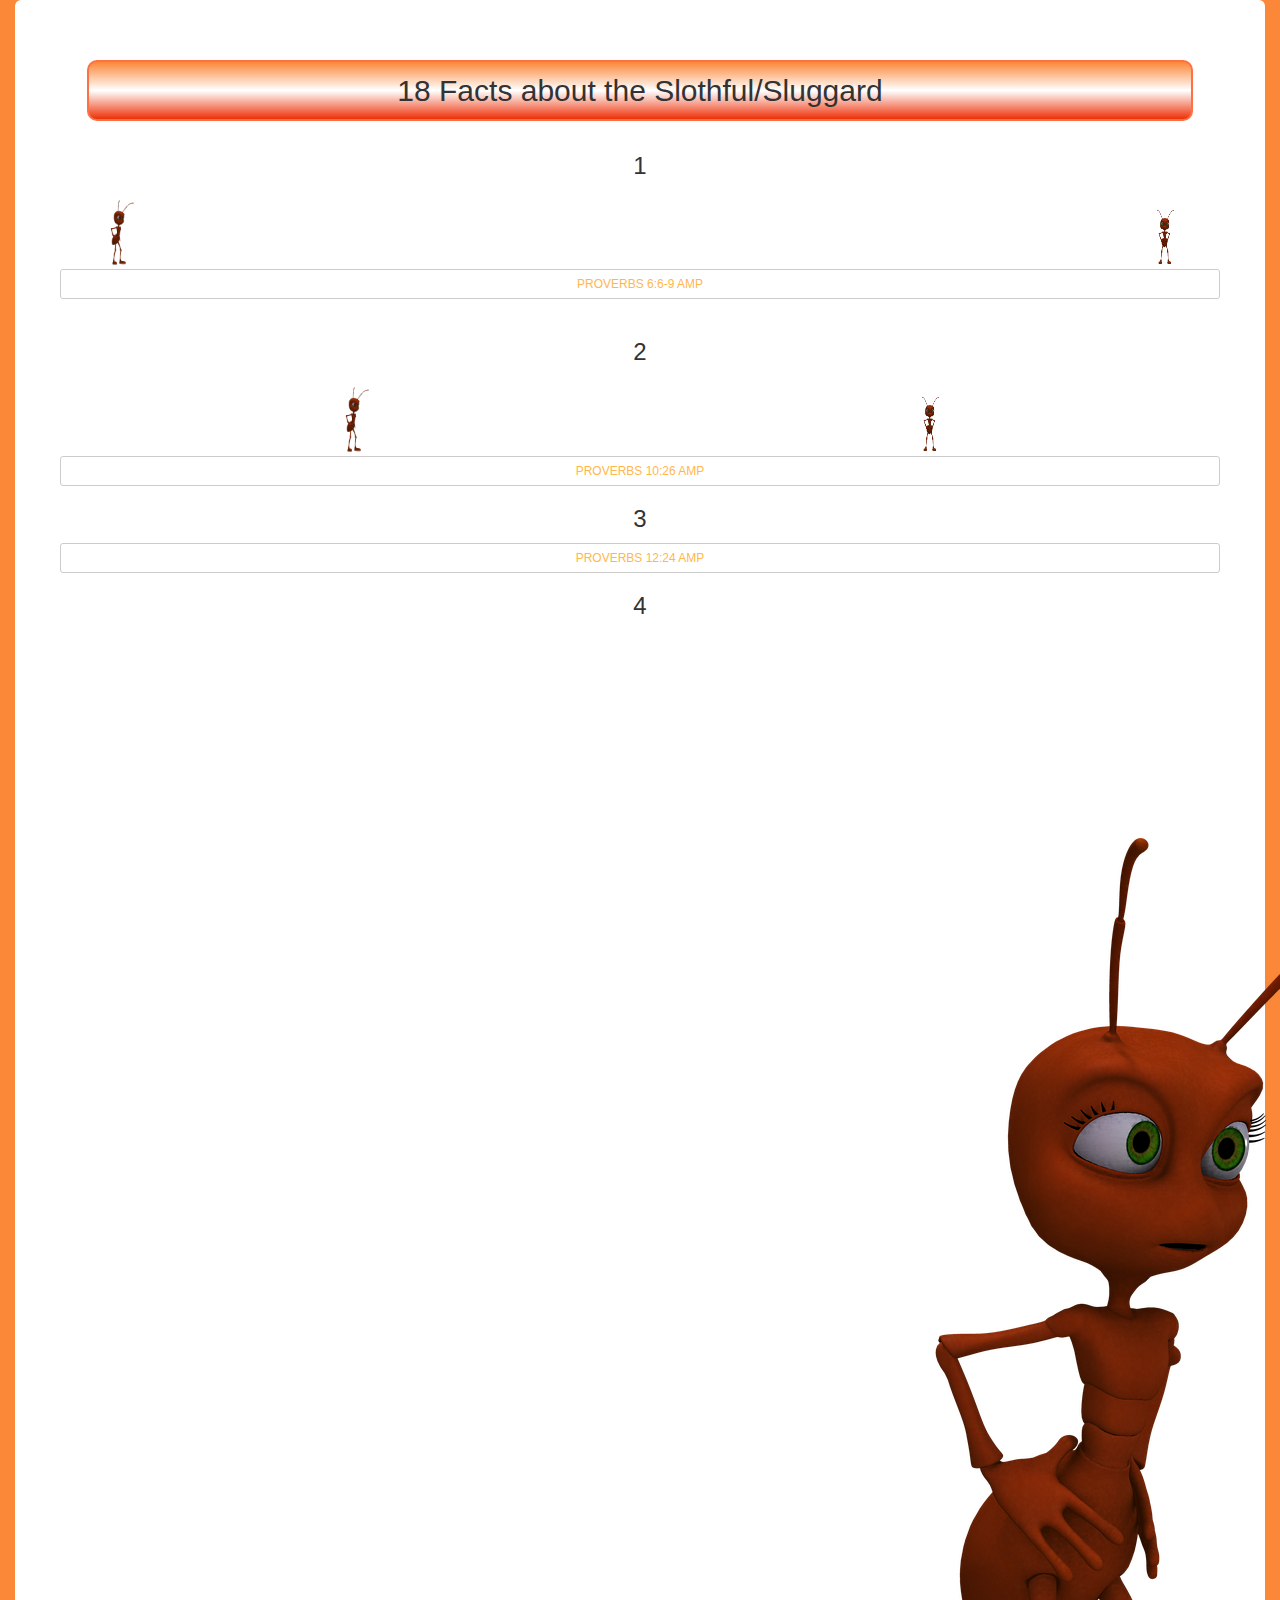
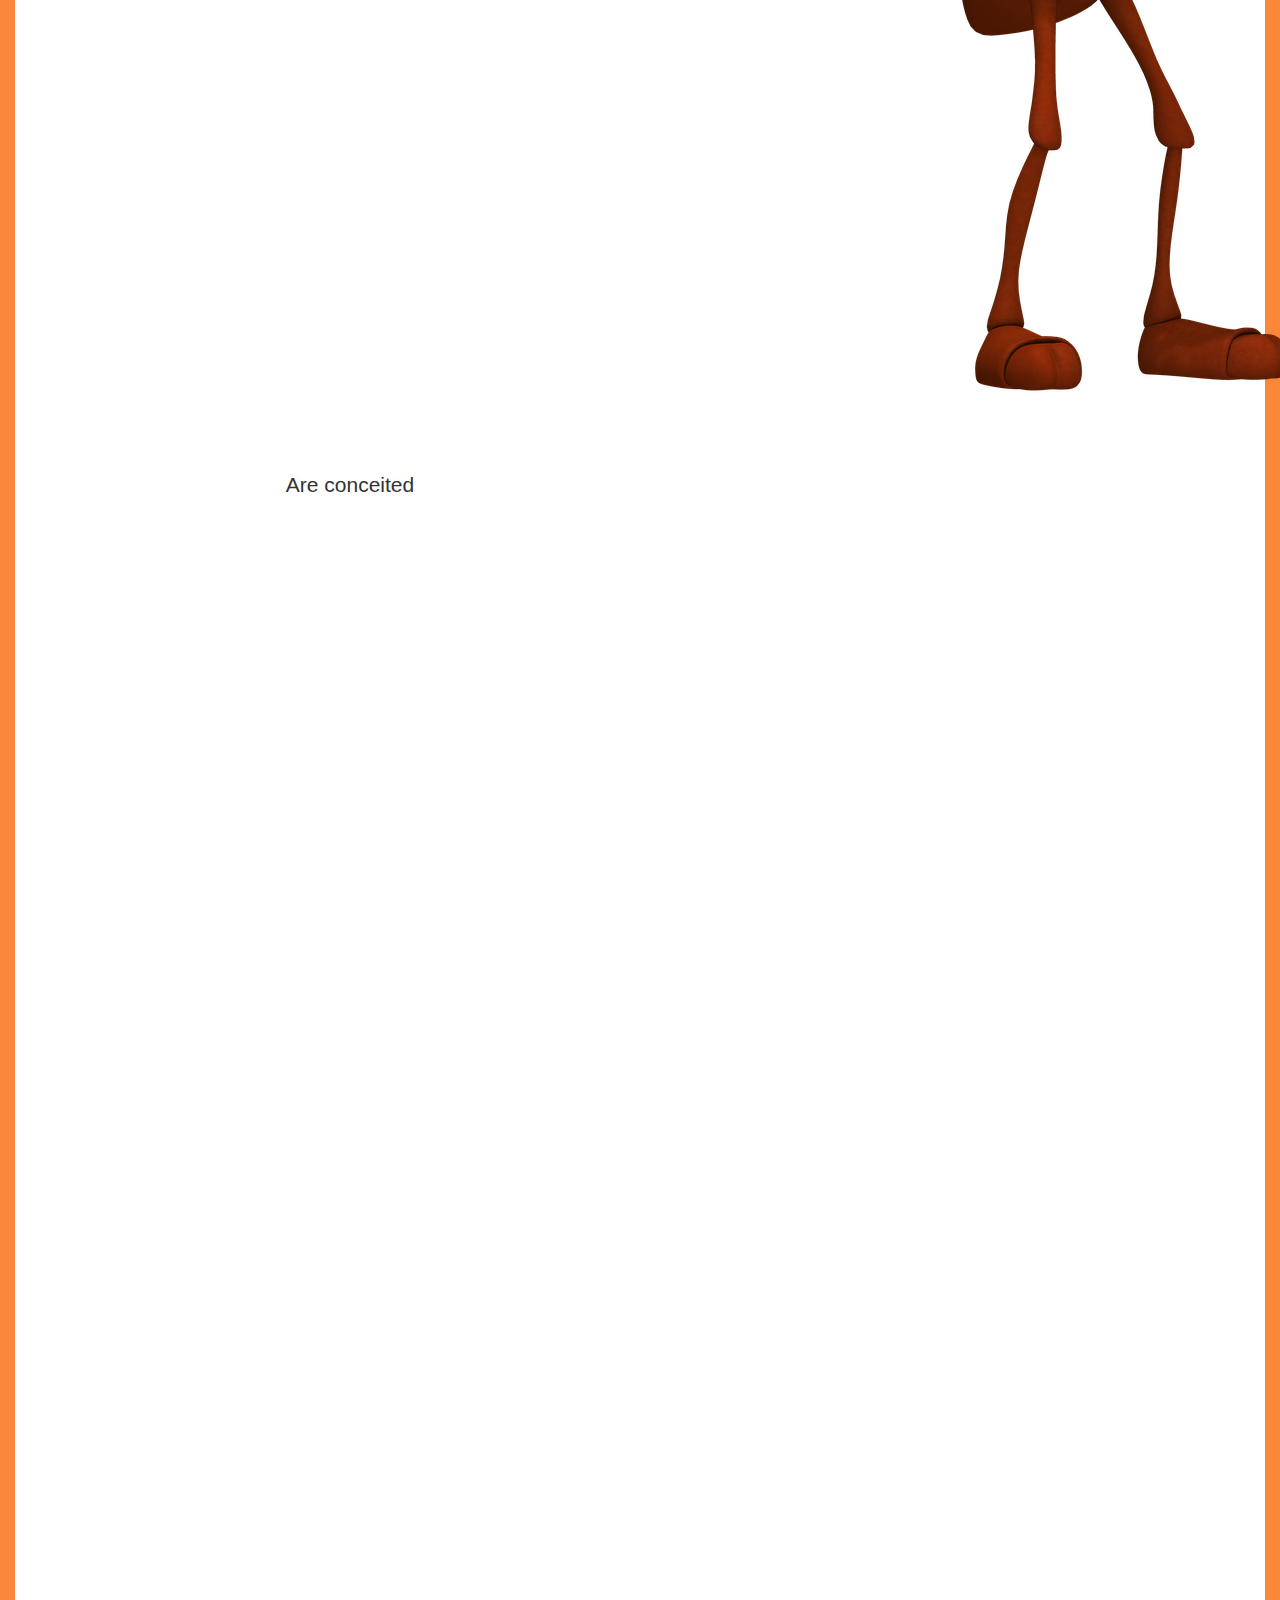
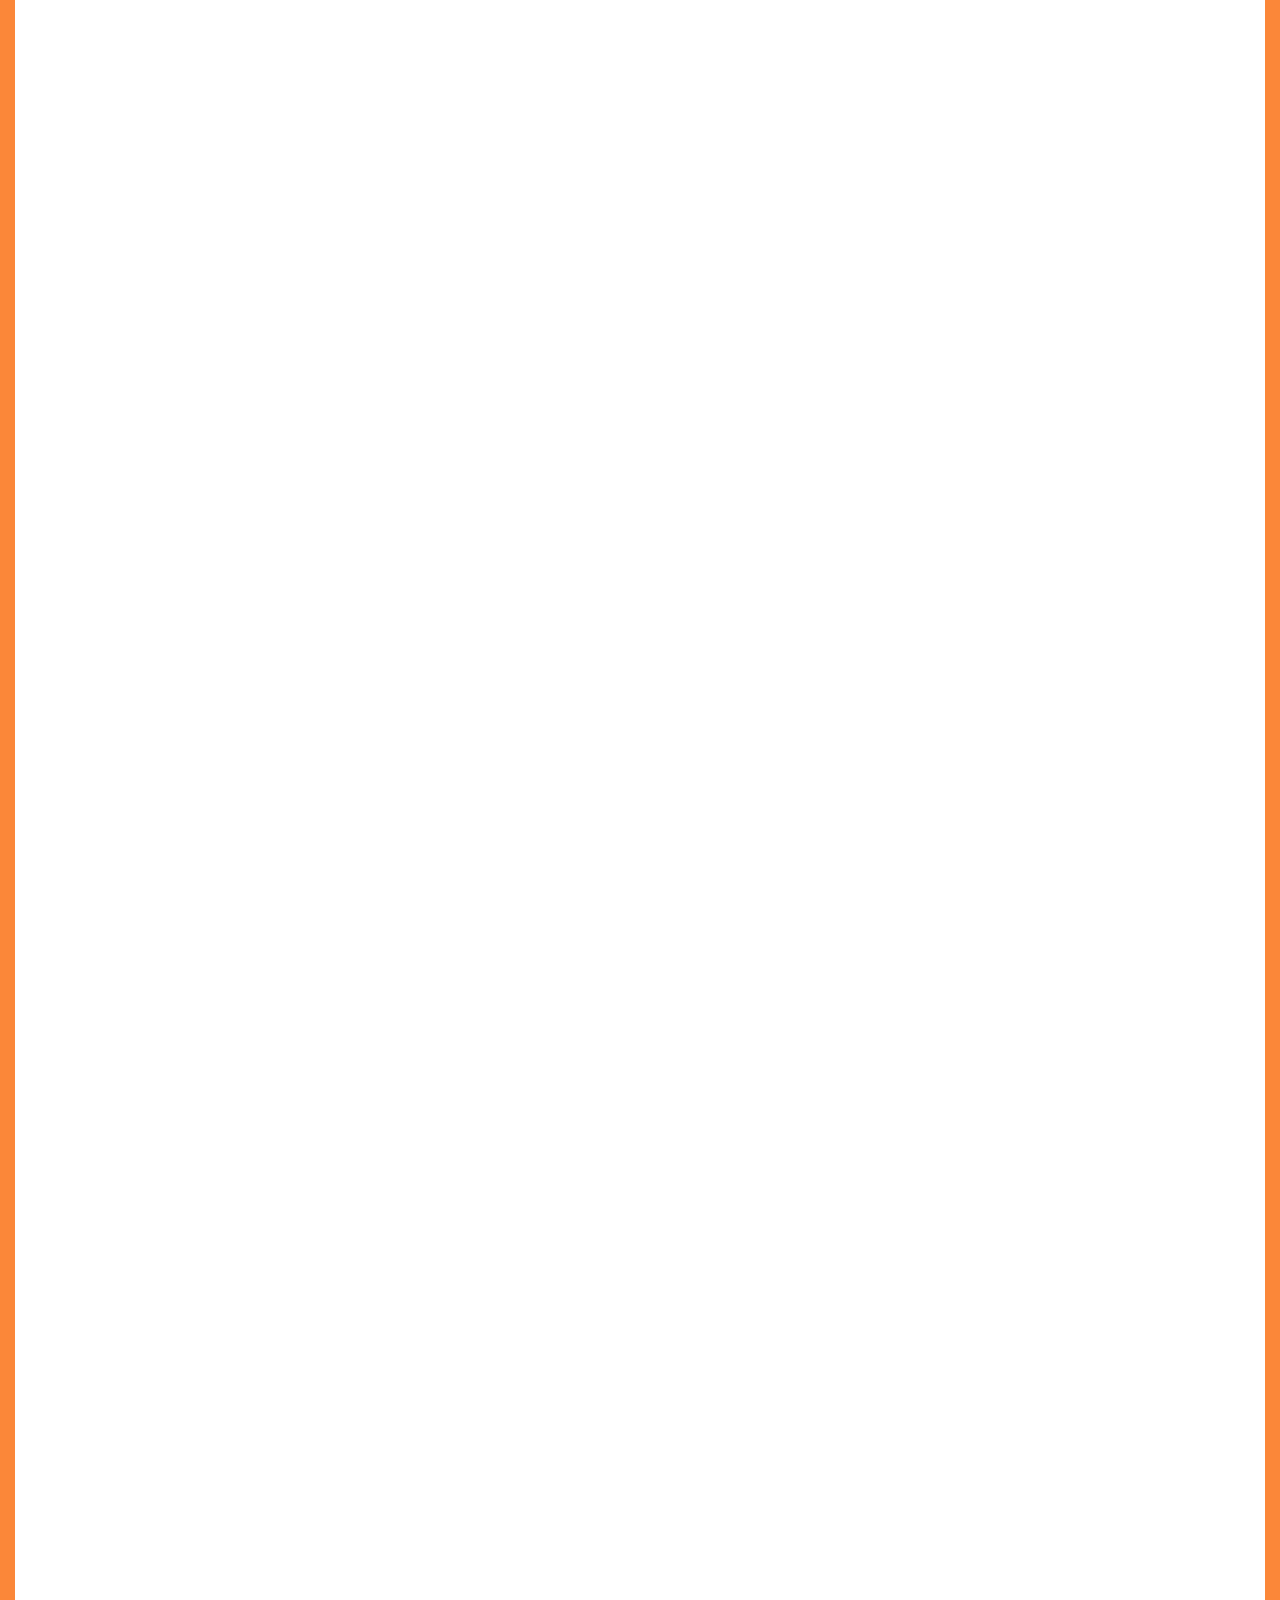
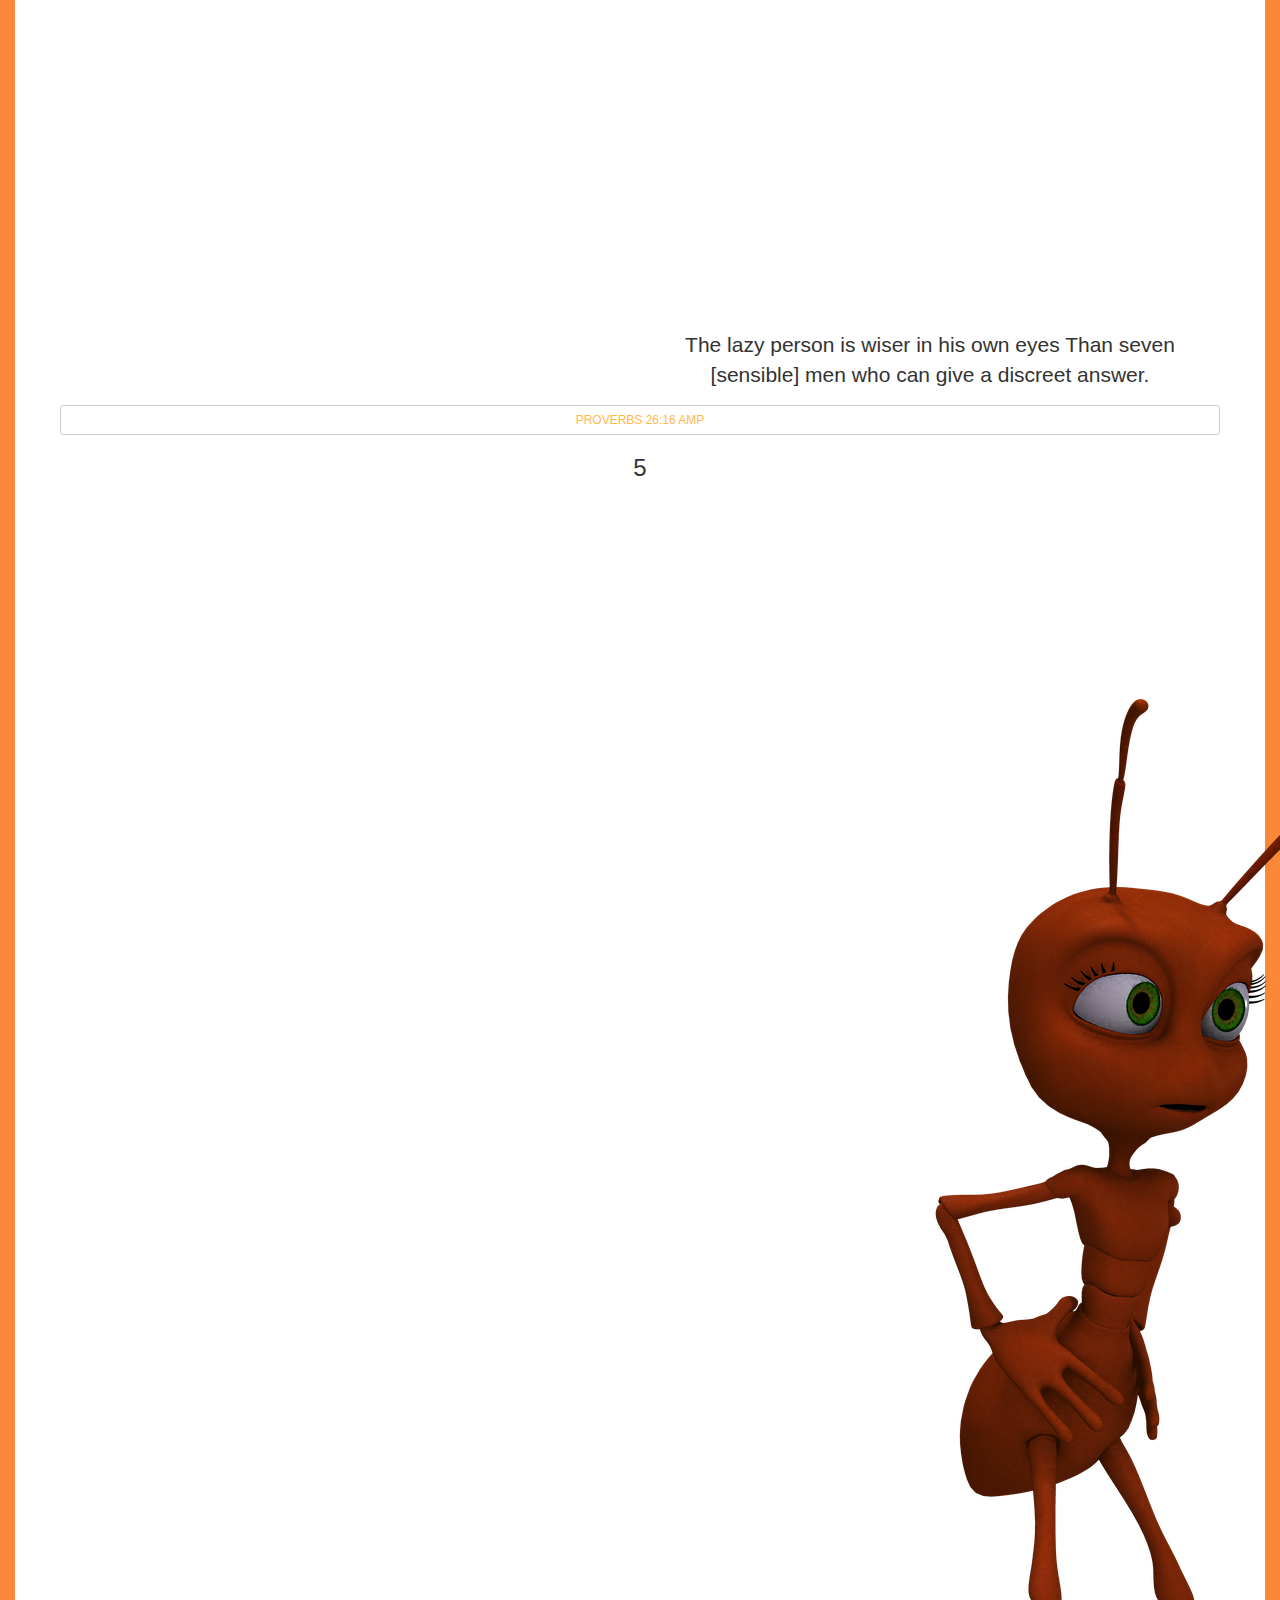
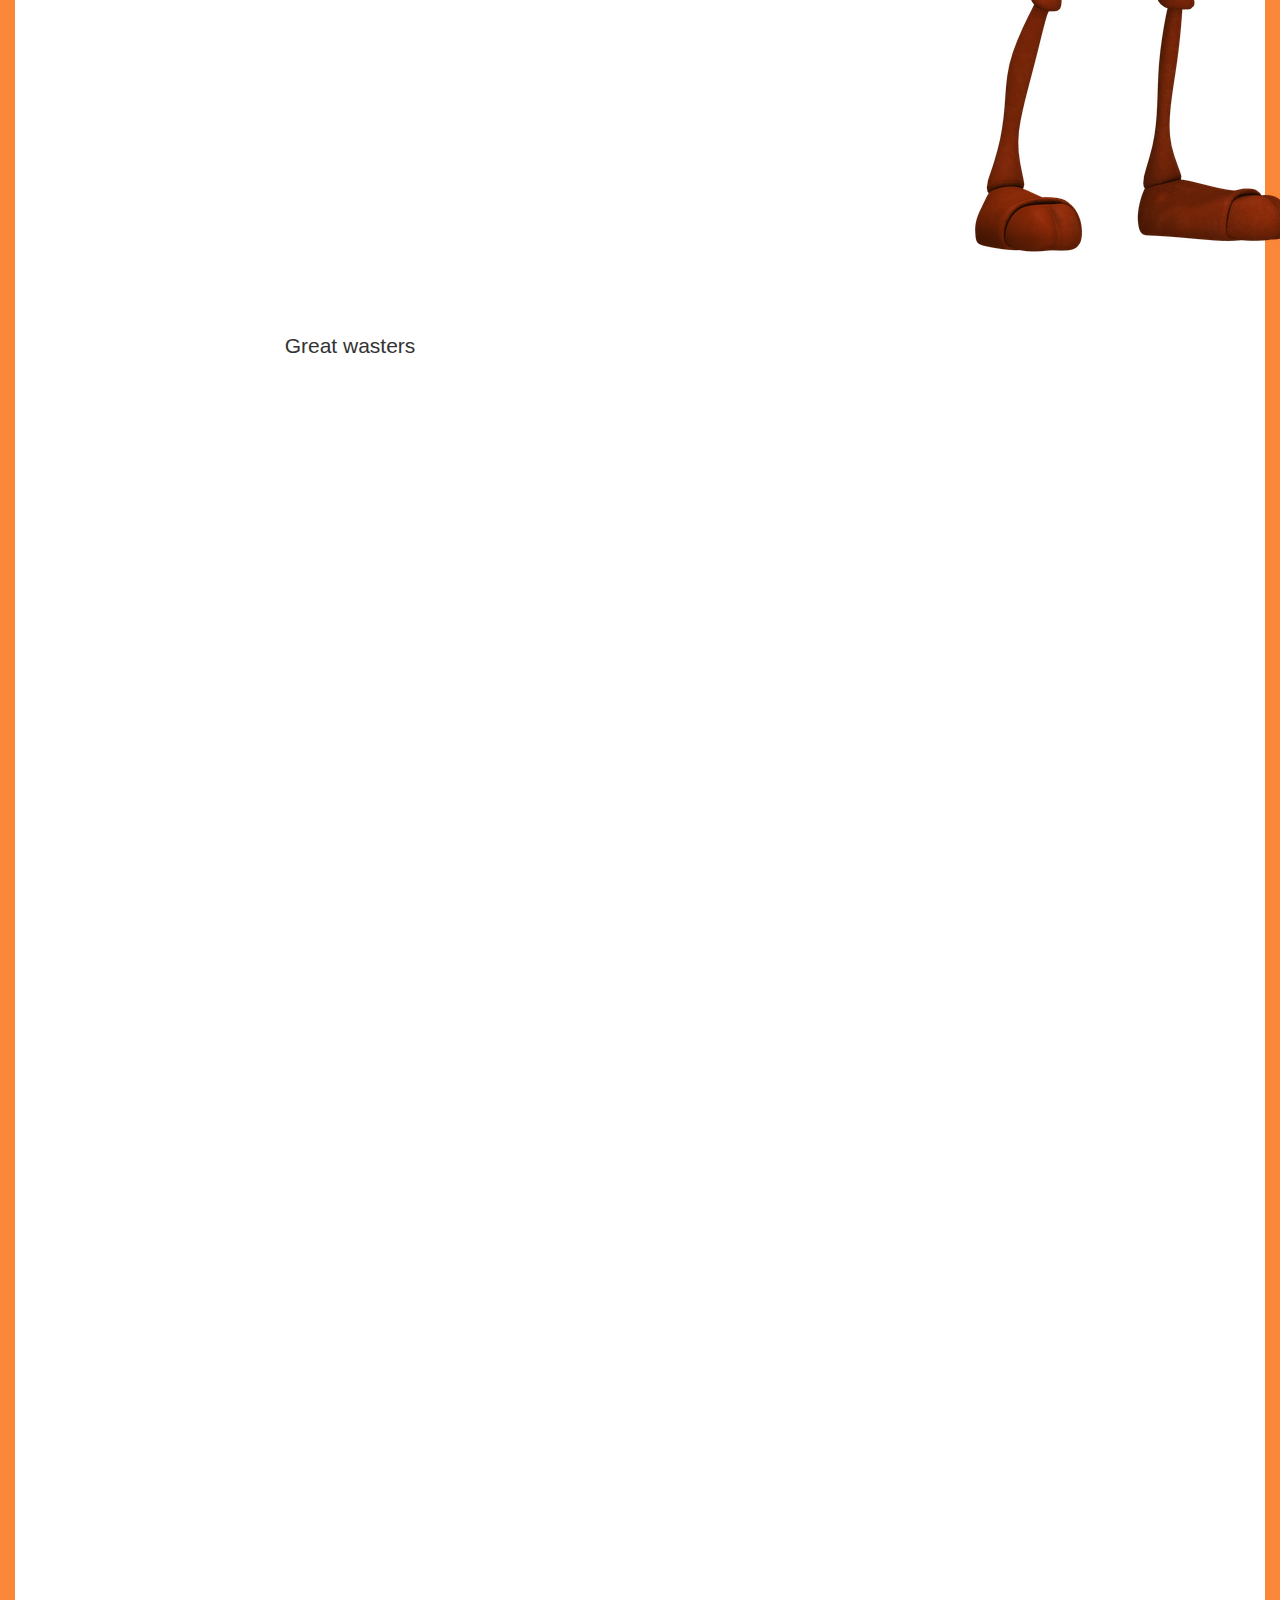
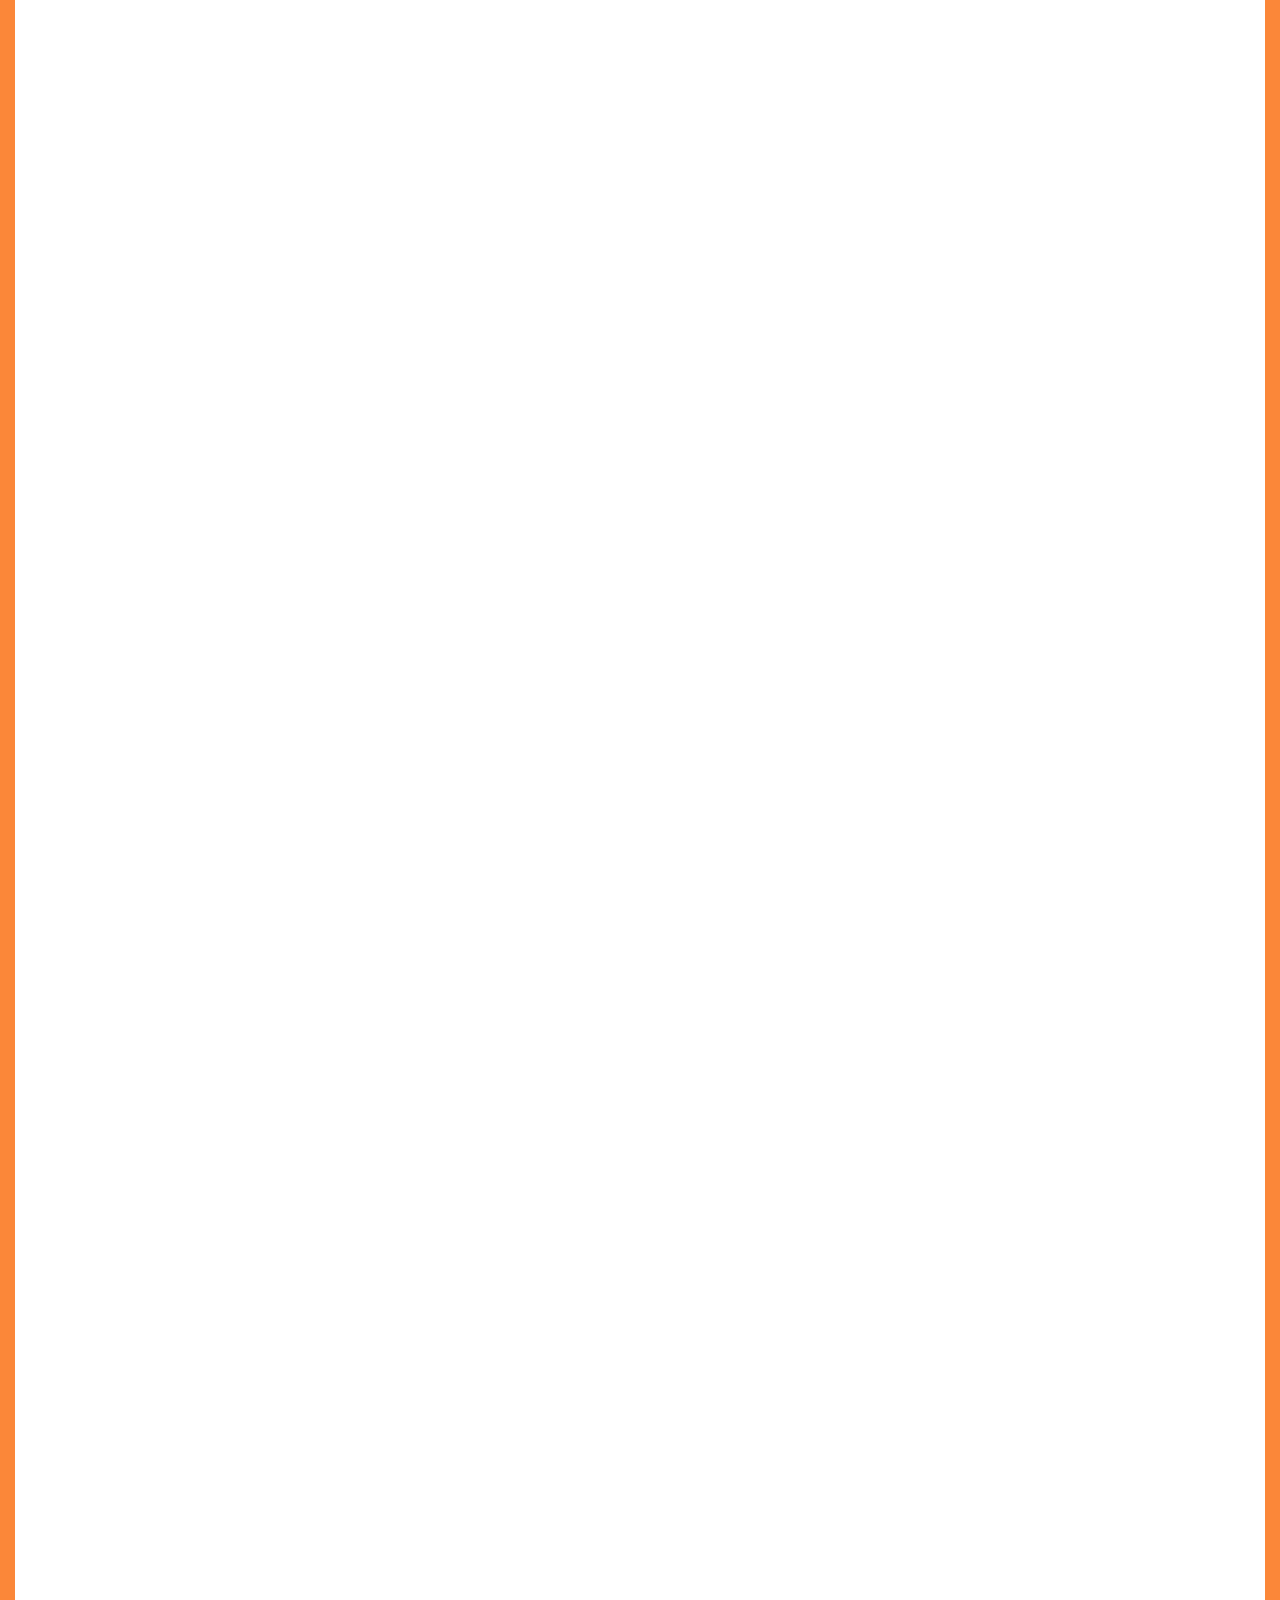
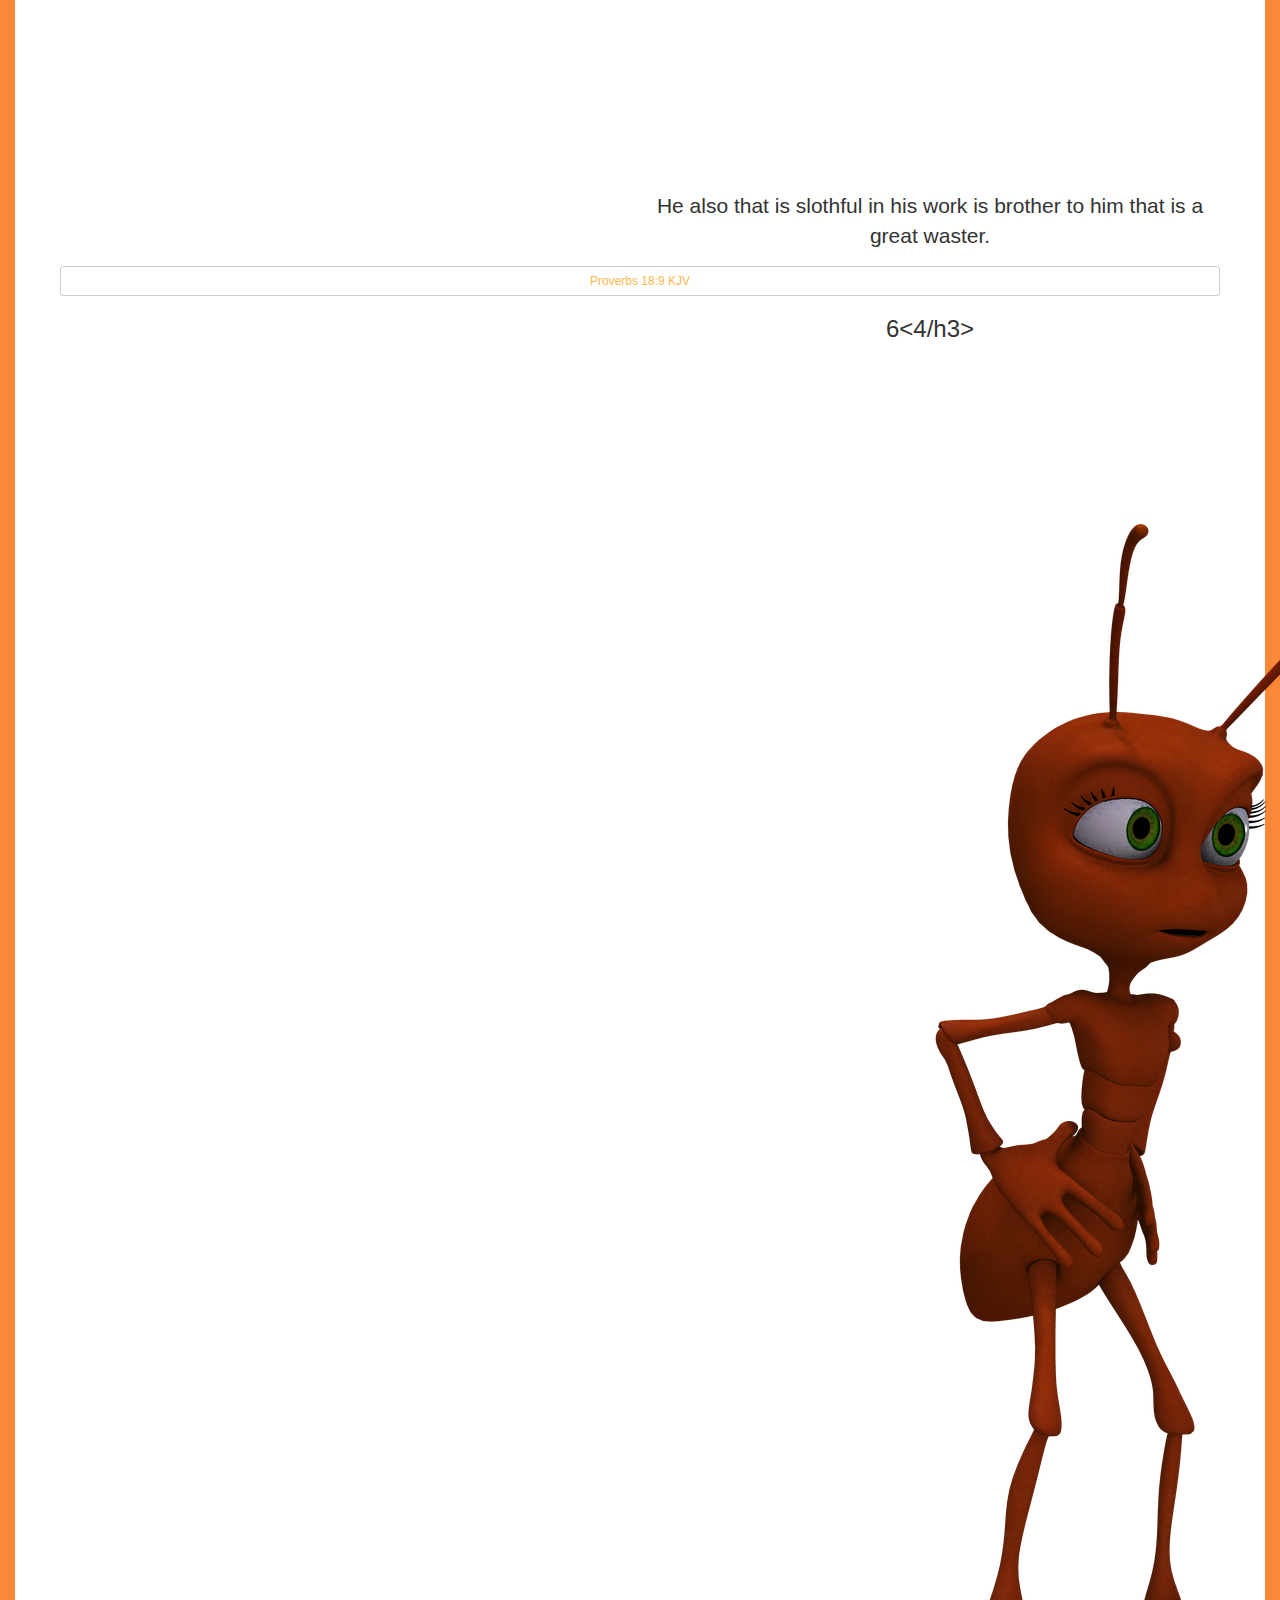
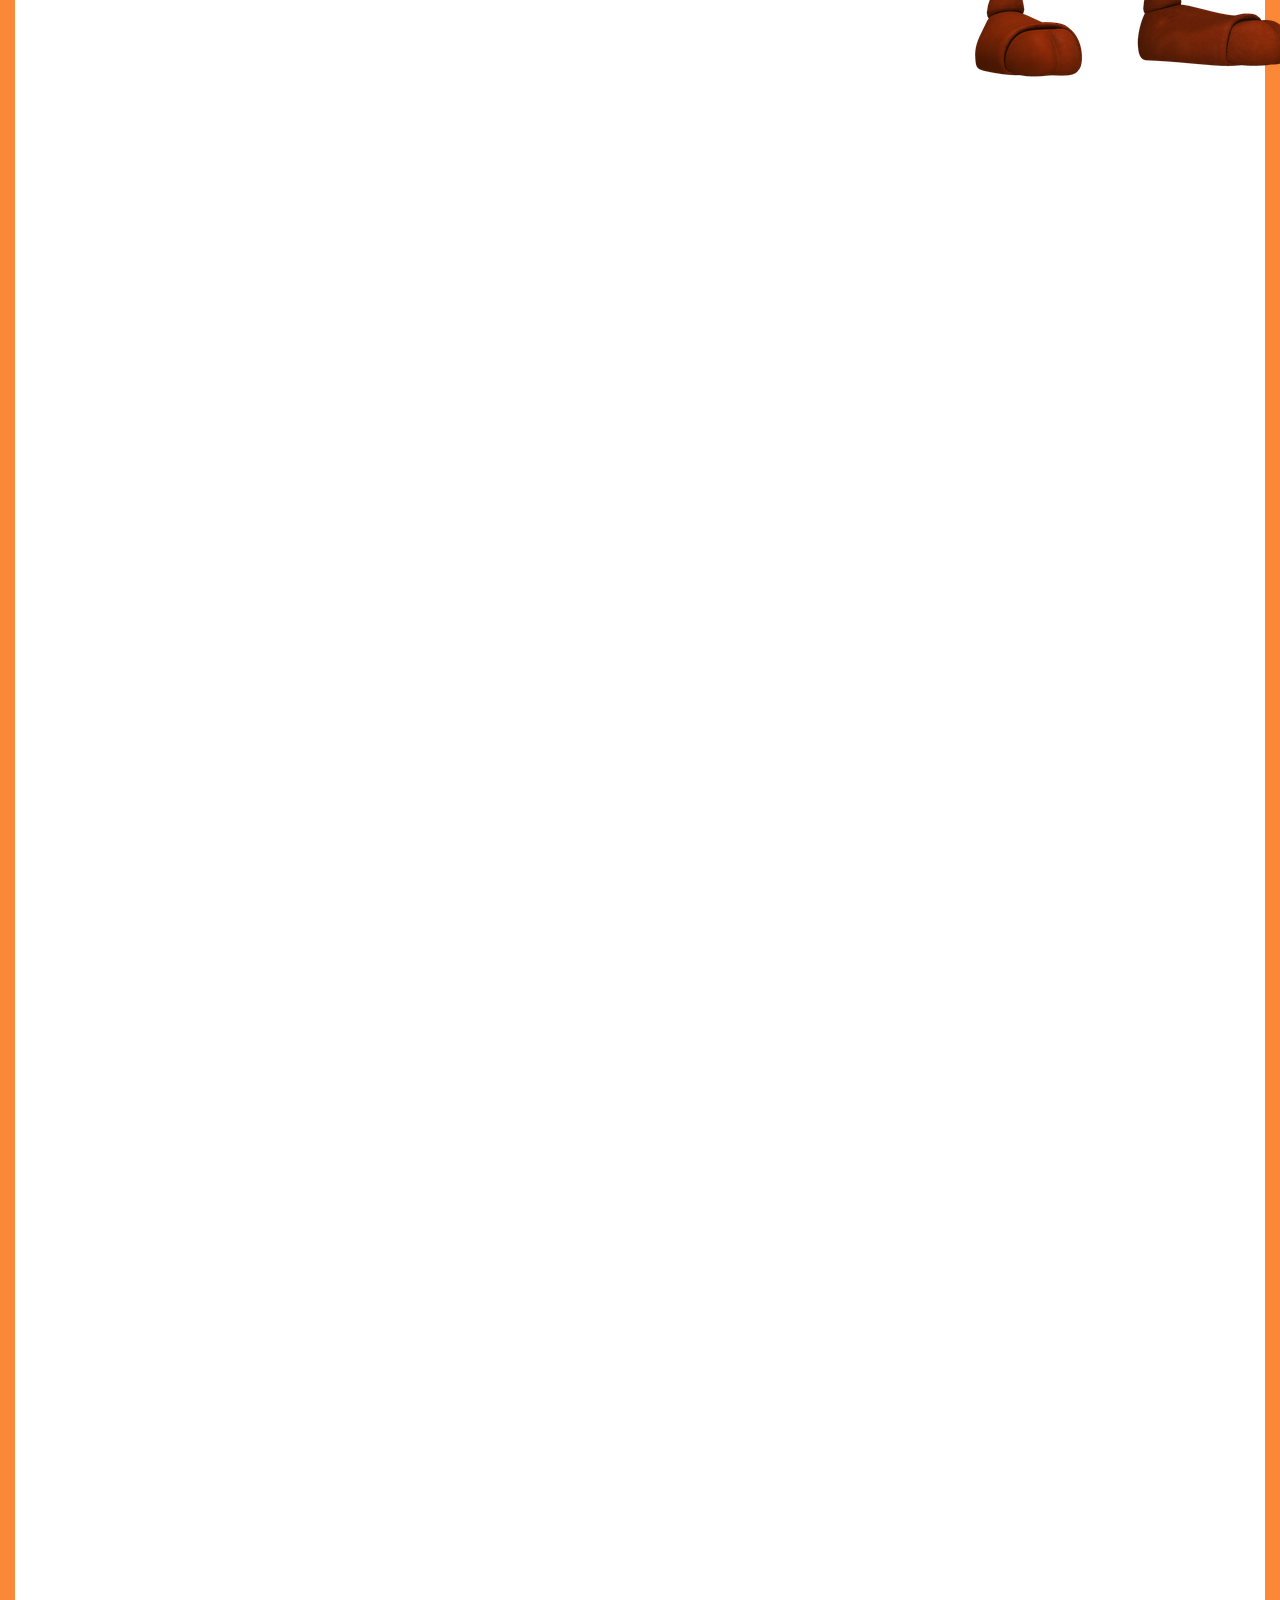
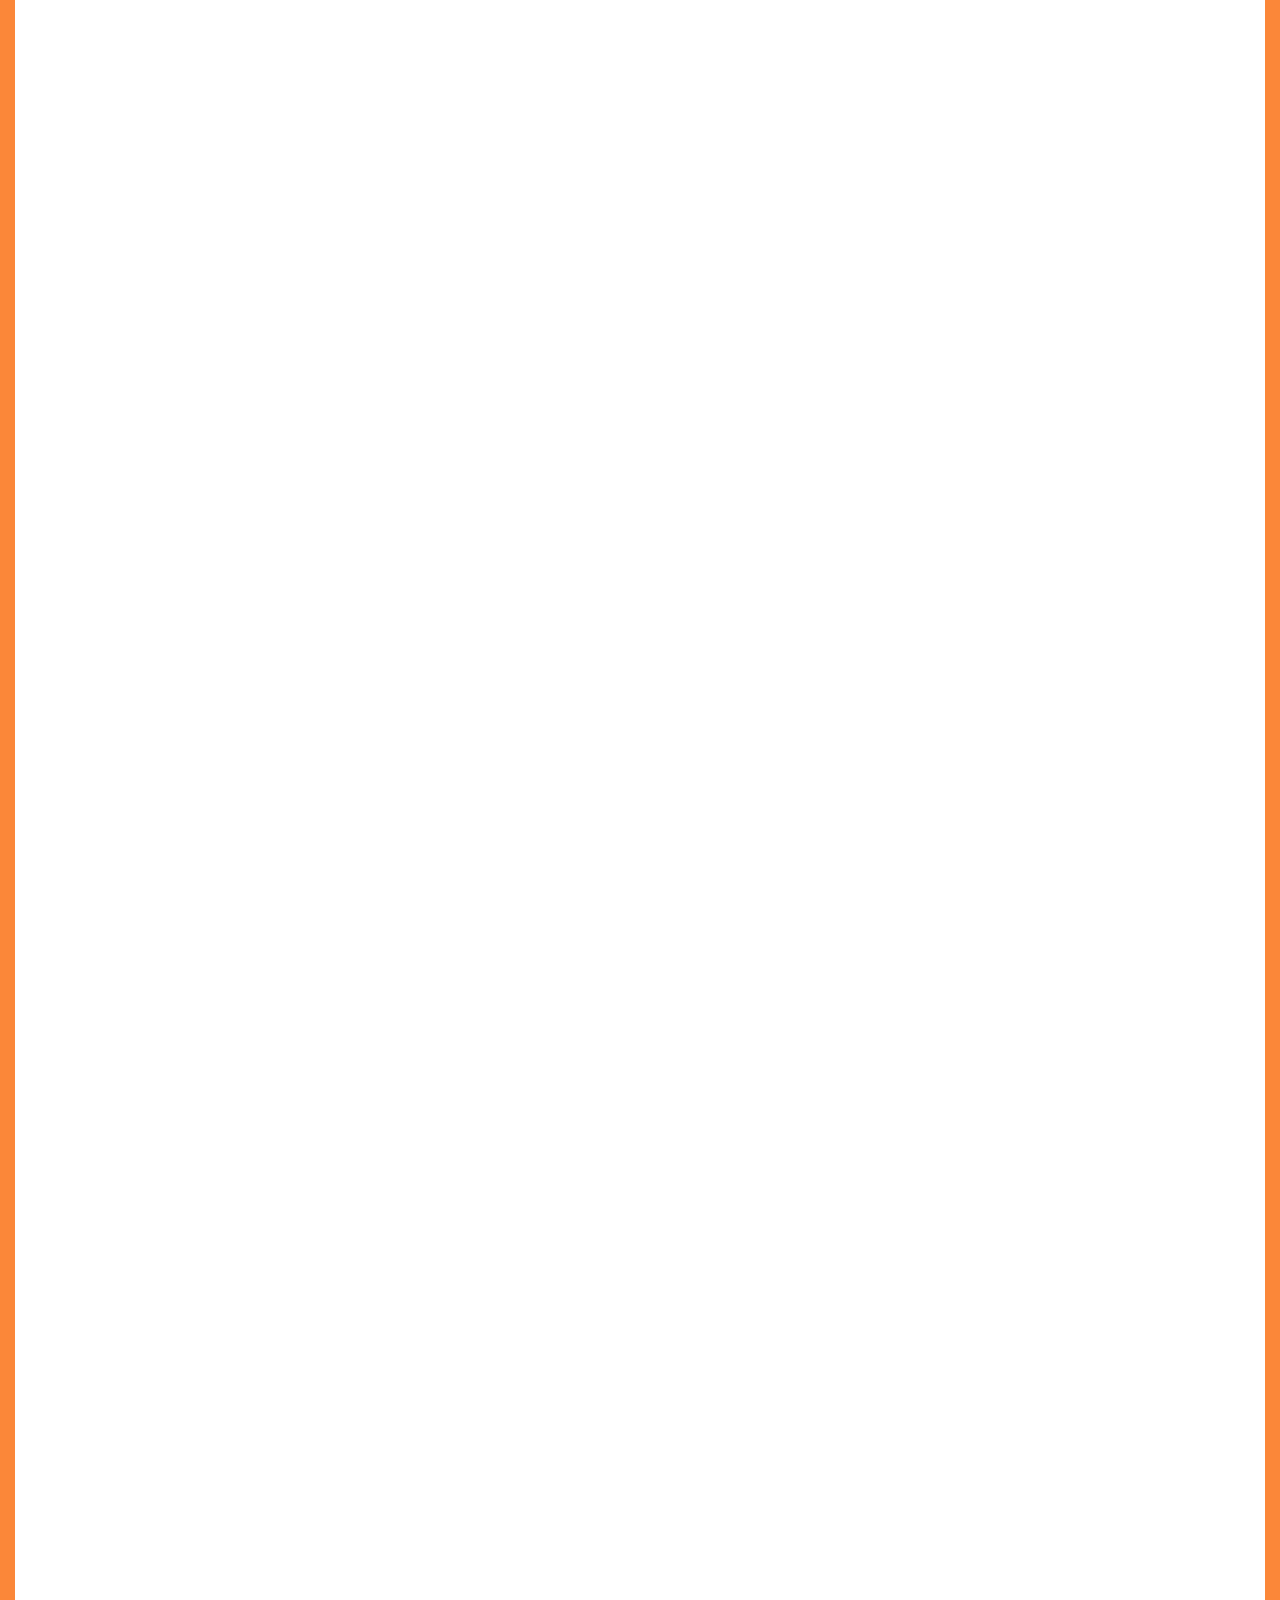
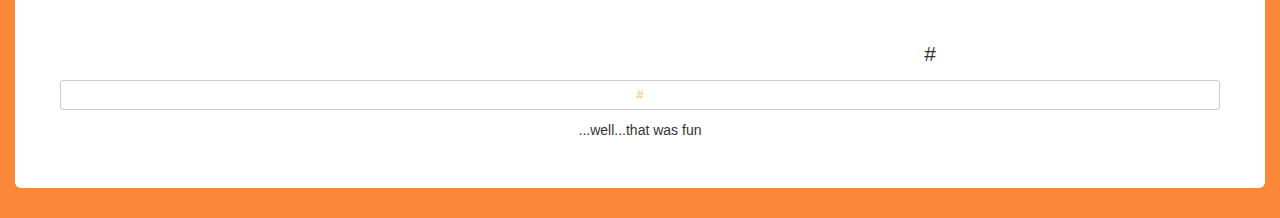
==== sluggard.html @ 10ad2bff "many changes" ====
<!DOCTYPE html>
<html>
	<head>
	  <meta charset="utf-8">
      <meta name="viewport" content="width=device-width, initial-scale=1.0">
      <link href="css/bootstrap.css" rel="stylesheet" type="text/css">
      <link href="css/styles.css" rel="stylesheet" type="text/css">
    <script src="js/jquery-3.4.1.js"></script>
    <script src="js/scripts.js"></script>
    </head>
    <body>
      <div class="container-fluid">
      <div class="jumbotron text-center">
        
               <h2 class="work3" id="18o">18 Facts about the Slothful/Sluggard</h2>
       
      <!--ant-->
      <div class="row">
      <h3 class="nmbr">1</h3>
      <div class="col-sm-6 col-md-6">
      <div class="slug1"><img src="img/ant1.png" alt="picture of ant png" class="img1"></div>
      <div class="sloth1"><p>They are unteachable, careless and indifferent.</p></div>
      </div>
      
      <div class="col-sm-6 col-md-6">
      <div class="slug2"><img src="img/ant2.png" alt="picture of ant png" class="img2"></div>
      <div class="sloth2"><p>Go to the ant, O lazy one; Observe her ways and be wise, Which, having no chief, Overseer or ruler, She prepares her food in the summer And brings in her provisions [of food for the winter] in the harvest. How long will you lie down, O lazy one? When will you arise from your sleep [and learn self-discipline]?</br>

</p></div>
      </div>
      <a href="https://bible.com/bible/1588/pro.6.6-9.AMP"><button type="button" class="btn btn-block btn-sm btn-default">PROVERBS 6:6‭-‬9 AMP</button></a>
      </div><!--row1-->
        
      </br>
      
      <div class="row">
      <h3 class="nmbr">2</h3>
      <div class="col-sm-6 col-md-6">
      <div class="slug3"><img src="img/ant1.png" alt="picture of ant png" class="img3"></div>
      <div class="sloth3"><p>Irritating to others</p></div>
      </div>
      <div class="col-sm-6 col-md-6">
      <div class="slug4"><img src="img/ant2.png" alt="picture of ant png" class="img4"></div>
      <div class="sloth4"><p>Like vinegar to the teeth and smoke to the eyes, So is the lazy one to those who send him to work.
</br> / </br> “Yet a little sleep, a little slumber, A little folding of the hands to rest [and daydream],” Then your poverty will come as a robber, And your want like an armed man.</br>
<span class="2ndlink"<a href="https://bible.com/bible/1588/pro.24.33-34.AMP">PROVERBS 24:33‭-‬34 AMP</a></span>
</p></div>
      </div>
      <a href="https://bible.com/bible/1588/pro.10.26.AMP"><button type="button" class="btn btn-block btn-sm btn-default">PROVERBS 10:26 AMP</button></a>
      </div><!--row2-->
        
     <div class="row">
      <h3 class="nmbr">3</h3>
      <div class="col-sm-6 col-md-6">
      <div class="slug5"><img src="img/ant1.png" alt="picture of ant png" class="img5"></div>
      <div class="sloth5"><p>Servants to others</p></div>
      </div>
      <div class="col-sm-6 col-md-6">
      <div class="slug6"><img src="img/ant2.png" alt="picture of ant png" class="img6"></div>
      <div class="sloth6"><p>The hand of the diligent will rule, But the negligent and lazy will be put to forced labor.
</p></div>
      </div>
      <a href="https://bible.com/bible/1588/pro.12.24.AMP"><button type="button" class="btn btn-block btn-sm btn-default">PROVERBS 12:24 AMP</button></a>
      </div><!--row3-->
       
      <div class="row">
      <h3 class="nmbr">4</h3>
      <div class="col-sm-6 col-md-6">
      <div class="slug7"><img src="img/ant1.png" alt="picture of ant png" class="img7"></div>
      <div class="sloth7"><p>Are conceited</p></div>
      </div>
      <div class="col-sm-6 col-md-6">
      <div class="slug8"><img src="img/ant2.png" alt="picture of ant png" class="img8"></div>
      <div class="sloth8"><p>The lazy person is wiser in his own eyes Than seven [sensible] men who can give a discreet answer.
</p></div>
      </div>
      <a href="https://bible.com/bible/1588/pro.26.16.AMP"><button type="button" class="btn btn-block btn-sm btn-default">PROVERBS 26:16 AMP</button></a>
      </div><!--row4-->
        
     <div class="row">
      <h3 class="nmbr">5</h3>
      <div class="col-sm-6 col-md-6">
      <div class="slug9"><img src="img/ant1.png" alt="picture of ant png" class="img9"></div>
      <div class="sloth9"><p>Great wasters</p></div>
      </div>
      <div class="col-sm-6 col-md-6">
      <div class="slug10"><img src="img/ant2.png" alt="picture of ant png" class="img10"></div>
      <div class="sloth10"><p>He also that is slothful in his work is brother to him that is a great waster.
</p></div>
      </div>
      <a href="https://bible.com/bible/1/pro.18.9.KJV"><button type="button" class="btn btn-block btn-sm btn-default">Proverbs 18:9 KJV</button></a>
      </div><!--row5-->
        
      <div class="row">
      <h3 class="nmbr">6<4/h3>
      <div class="col-sm-6 col-md-6">
      <div class="slug11"><img src="img/ant1.png" alt="picture of ant png" class="img11"></div>
      <div class="sloth11"><p></p></div>
      </div>
      <div class="col-sm-6 col-md-6">
      <div class="slug12"><img src="img/ant2.png" alt="picture of ant png" class="img12"></div>
      <div class="sloth12"><p>#</p></div>
      </div>
      <a href="#"><button type="button" class="btn btn-block btn-sm btn-default">#</button></a>
      </div><!--row6-->
        
        
      
        
        <p5>...well...that was fun</p5>
        
      </div>
      </div>
    </body>
</html>
---- css/styles.css ----
body {
	background-color: #FB8739;
}

.lazyhead {
	color:  #FB8739;
	font-size: 48px;
	font-weight: bold;
	letter-spacing: 1px;
	background: linear-gradient(to right, orange, white, orange);
	border-radius: 10px;
	padding: 25px;
	margin: 30px;
}

p6 {
	color: #FB8739;
	font-size: initial;
    padding: 12px;
	margin-bottom: 80px;
}

p1 a, a .btn, .btn a{
	color:  #FFB74D;
}

.2ndlink {
	color:  #FFB74D;
}
	

b {
	color: orange;
}

button .btn {
	color: orange;
}

.jumbotron {
	background-color: white;
}

p2 {
	display: none;
}

.work0 {
	background: linear-gradient(#F56E00, white, #FFF3E0);
	padding: 12px;
	margin: 12px;
	border-right: 2px solid #F56E00;
	border-radius: 10px;
	letter-spacing: 13px;
}

.work1 {
	background: linear-gradient(#F56E00, #FFF3E0, white);
	padding: 12px;
	margin: 12px;
	border-right: 2px solid orange;
	border-left: 2px solid orange;
	border-radius: 10px;
}

.work2 {
	background: linear-gradient(white, #FFF3E0, #F56E00);
	padding: 12px;
	margin: 12px;
	border-right: 2px solid orange;
	border-left: 2px solid orange;
	border-radius: 10px;
}

.work3 {
	background: linear-gradient( #FB8739, white 50%, #ED3007);
	padding: 12px;
	margin: 12px;
	border: 2px solid #FF7043;
	border-radius: 10px;
}

.lazdef dl {
	color: initial;
	padding: 12px;
	margin: 12px;
	border: linear-gradient(to right, #FFF3E0, white, #FFF3E0);
	border-radius: 10px;
}

.img0 {
	width: 20px;
	height: 20px;
}

.img1 {
	width: 80px;
	height: 80px;
	margin: 0px;
	float: left;
	display: block;
	margin: 0px;
}

.img2 {
	width: 80px;
	height: 80px;
	margin: 0px;
	float: right;
	display: block;
}

.img3 {
	width: 80px;
	height: 80px;
	margin: 0px;
}

.img4 {
	width: 80px;
	height: 80px;
	margin: 0px;
}

.img5 {
	width: 80px;
	height: 80px;
	margin: 0px;
}

.sloth1, .sloth2, .sloth3 {
	display: none;
	padding: 1px;
	margin: 0px;
}

.sloth4, .sloth5, .sloth6 {
	display: none;
	padding: 1px;
	margin: 0px;
}

.sloth4, .slug5, .slug6 {
	display: none;
}

.row h3 .nmbr {
	color: #F57C00;
	font-family: serif;
	font-size: 35;
}

.first {
  width: 40px;
  height: 50px;
  position: relative;
  -webkit-animation: mymove 4s infinite; /* Safari 4.0 - 8.0 */
  animation: mymove 4s infinite;
}

/* Safari 4.0 - 8.0 */
@-webkit-keyframes mymove {
  from {left: 0%}
  to {left: 150%;}
}

@keyframes mymove {
  from {left: 0%;}
  to {left: 150%;}
}

.second {
  width: 70px;
  height: 60px;
  position: relative;
  -webkit-animation: myfirst 1s infinite; /* Safari 4.0 - 8.0 */
  -webkit-animation-direction: alternate; /* Safari 4.0 - 8.0 */
  animation: myfirst 1s infinite;
  animation-direction: alternate;
}

/* Safari 4.0 - 8.0 */
@-webkit-keyframes myfirst {
  0%   {background: red; left: 0%; top: 0%;}
  25%  {background: yellow; left: 100%; top: 0%;}
  50%  {background: blue; left: 100%; top: 100%;}
  75%  {background: green; left: 0%; top: 100%;}
  100% {background: red; left: 0%; top: 0;}
}

@keyframes myfirst {
  0%   {background: red; left: 0%; top: 0%;}
  25%  {background: yellow; left: 90%; top: 0%;}
  50%  {background: blue; left: 90%; top: 90%;}
  75%  {background: green; left: 90%; top: 90%;}
  100% {background: red; left: 0%; top: 0%;}
}

.third {
  width: 70px;
  height: 60px;
  position: relative;
  -webkit-animation: myfirst 1s infinite; /* Safari 4.0 - 8.0 */
  -webkit-animation-direction: reverse; /* Safari 4.0 - 8.0 */
  animation: myfirst 1s infinite;
  animation-direction: alternate;
}

/* Safari 4.0 - 8.0 */
@-webkit-keyframes myfirst {
  0%   {background: transparent; left: 0%; top: 0%;}
  25%  {background: transparent; right: 0%; top: 0%;}
  50%  {background: transparent; left: 0%; top: 0%;}
  75%  {background: transparent; right: 0%; top: 0%;}
  100% {background: transparent; left: 0%; top: 0%;}
}

@keyframes myfirst {
  0%   {background: transparent; left: 0%; top: 0%;}
  25%  {background: transparent; right: 90%; top: 90%;}
  50%  {background: transparent; left: 0%; top: 90%;}
  75%  {background: transparent; right: 90%; top: 90%;}
  100% {background: transparent; left: 0%; top: 90%;}
}

.work99 {
	background-image: url("pic21.jpg");
}

.vec a {
	color: orange;
	font-size: 6px;
}
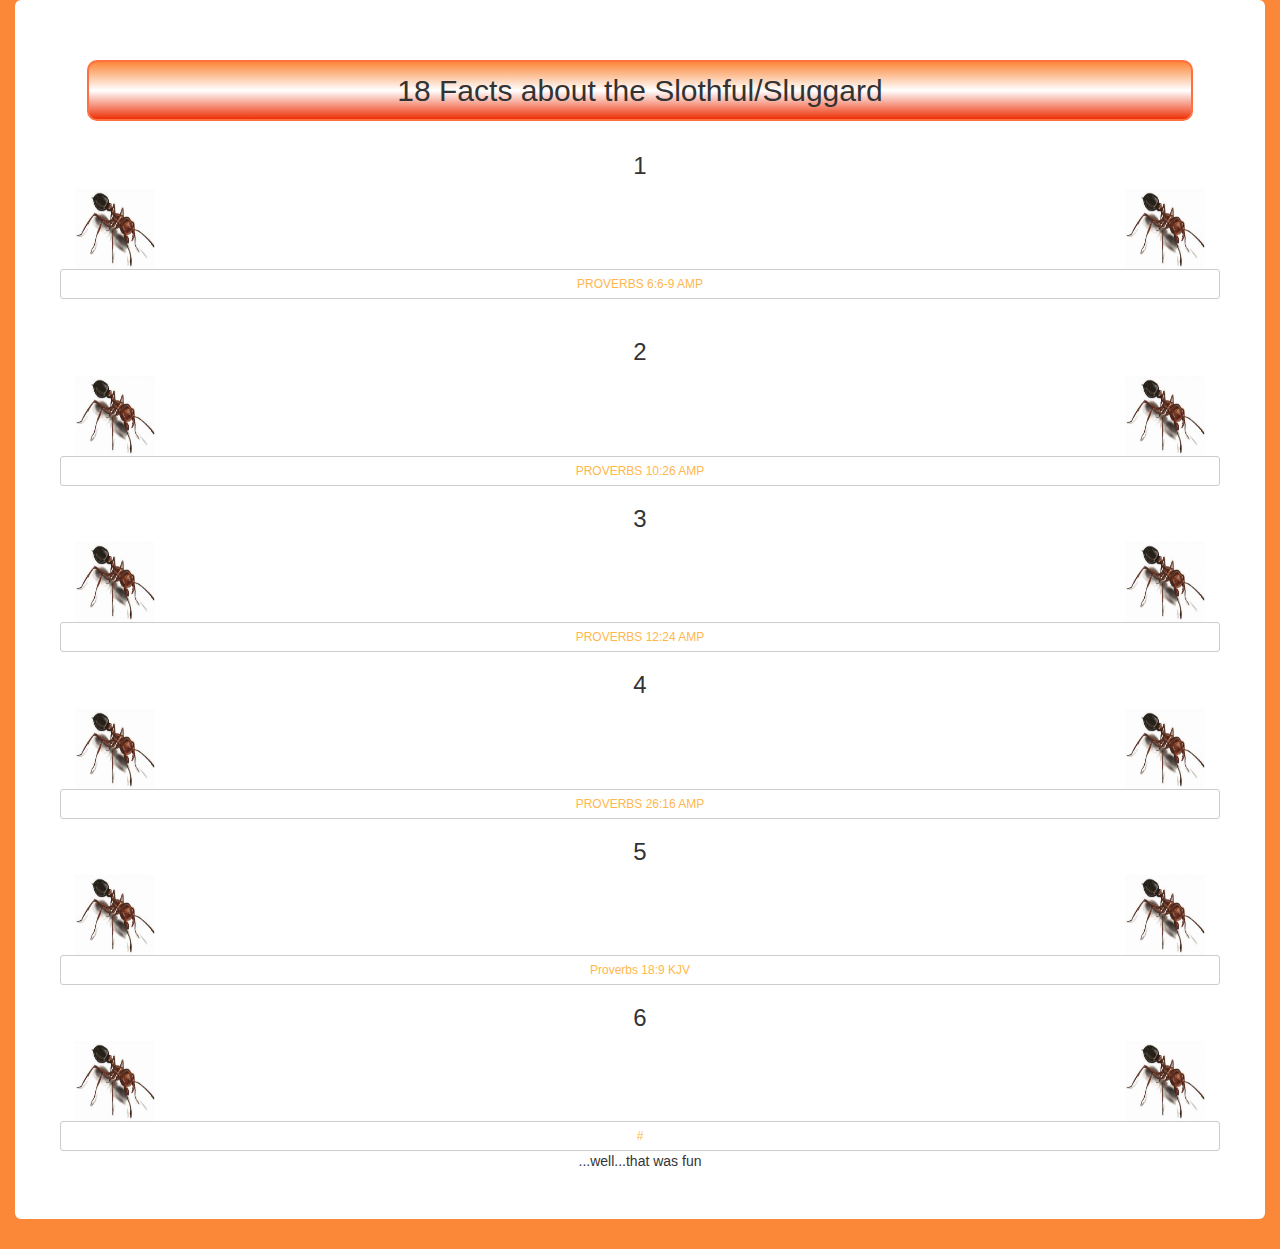
==== commit fc00d891: "add another image, and edit to html and css and jquery" ====
--- a/sluggard.html
+++ b/sluggard.html
@@ -1,116 +1,109 @@
-<!DOCTYPE html>
-<html>
-	<head>
-	  <meta charset="utf-8">
-      <meta name="viewport" content="width=device-width, initial-scale=1.0">
-      <link href="css/bootstrap.css" rel="stylesheet" type="text/css">
-      <link href="css/styles.css" rel="stylesheet" type="text/css">
-    <script src="js/jquery-3.4.1.js"></script>
-    <script src="js/scripts.js"></script>
-    </head>
-    <body>
-      <div class="container-fluid">
-      <div class="jumbotron text-center">
-        
-               <h2 class="work3" id="18o">18 Facts about the Slothful/Sluggard</h2>
-       
-      <!--ant-->
-      <div class="row">
-      <h3 class="nmbr">1</h3>
-      <div class="col-sm-6 col-md-6">
-      <div class="slug1"><img src="img/ant1.png" alt="picture of ant png" class="img1"></div>
-      <div class="sloth1"><p>They are unteachable, careless and indifferent.</p></div>
-      </div>
-      
-      <div class="col-sm-6 col-md-6">
-      <div class="slug2"><img src="img/ant2.png" alt="picture of ant png" class="img2"></div>
-      <div class="sloth2"><p>Go to the ant, O lazy one; Observe her ways and be wise, Which, having no chief, Overseer or ruler, She prepares her food in the summer And brings in her provisions [of food for the winter] in the harvest. How long will you lie down, O lazy one? When will you arise from your sleep [and learn self-discipline]?</br>
-
-</p></div>
-      </div>
-      <a href="https://bible.com/bible/1588/pro.6.6-9.AMP"><button type="button" class="btn btn-block btn-sm btn-default">PROVERBS 6:6‭-‬9 AMP</button></a>
-      </div><!--row1-->
-        
-      </br>
-      
-      <div class="row">
-      <h3 class="nmbr">2</h3>
-      <div class="col-sm-6 col-md-6">
-      <div class="slug3"><img src="img/ant1.png" alt="picture of ant png" class="img3"></div>
-      <div class="sloth3"><p>Irritating to others</p></div>
-      </div>
-      <div class="col-sm-6 col-md-6">
-      <div class="slug4"><img src="img/ant2.png" alt="picture of ant png" class="img4"></div>
-      <div class="sloth4"><p>Like vinegar to the teeth and smoke to the eyes, So is the lazy one to those who send him to work.
-</br> / </br> “Yet a little sleep, a little slumber, A little folding of the hands to rest [and daydream],” Then your poverty will come as a robber, And your want like an armed man.</br>
-<span class="2ndlink"<a href="https://bible.com/bible/1588/pro.24.33-34.AMP">PROVERBS 24:33‭-‬34 AMP</a></span>
-</p></div>
-      </div>
-      <a href="https://bible.com/bible/1588/pro.10.26.AMP"><button type="button" class="btn btn-block btn-sm btn-default">PROVERBS 10:26 AMP</button></a>
-      </div><!--row2-->
-        
-     <div class="row">
-      <h3 class="nmbr">3</h3>
-      <div class="col-sm-6 col-md-6">
-      <div class="slug5"><img src="img/ant1.png" alt="picture of ant png" class="img5"></div>
-      <div class="sloth5"><p>Servants to others</p></div>
-      </div>
-      <div class="col-sm-6 col-md-6">
-      <div class="slug6"><img src="img/ant2.png" alt="picture of ant png" class="img6"></div>
-      <div class="sloth6"><p>The hand of the diligent will rule, But the negligent and lazy will be put to forced labor.
-</p></div>
-      </div>
-      <a href="https://bible.com/bible/1588/pro.12.24.AMP"><button type="button" class="btn btn-block btn-sm btn-default">PROVERBS 12:24 AMP</button></a>
-      </div><!--row3-->
-       
-      <div class="row">
-      <h3 class="nmbr">4</h3>
-      <div class="col-sm-6 col-md-6">
-      <div class="slug7"><img src="img/ant1.png" alt="picture of ant png" class="img7"></div>
-      <div class="sloth7"><p>Are conceited</p></div>
-      </div>
-      <div class="col-sm-6 col-md-6">
-      <div class="slug8"><img src="img/ant2.png" alt="picture of ant png" class="img8"></div>
-      <div class="sloth8"><p>The lazy person is wiser in his own eyes Than seven [sensible] men who can give a discreet answer.
-</p></div>
-      </div>
-      <a href="https://bible.com/bible/1588/pro.26.16.AMP"><button type="button" class="btn btn-block btn-sm btn-default">PROVERBS 26:16 AMP</button></a>
-      </div><!--row4-->
-        
-     <div class="row">
-      <h3 class="nmbr">5</h3>
-      <div class="col-sm-6 col-md-6">
-      <div class="slug9"><img src="img/ant1.png" alt="picture of ant png" class="img9"></div>
-      <div class="sloth9"><p>Great wasters</p></div>
-      </div>
-      <div class="col-sm-6 col-md-6">
-      <div class="slug10"><img src="img/ant2.png" alt="picture of ant png" class="img10"></div>
-      <div class="sloth10"><p>He also that is slothful in his work is brother to him that is a great waster.-
-</p></div>
-      </div>
-      <a href="https://bible.com/bible/1/pro.18.9.KJV"><button type="button" class="btn btn-block btn-sm btn-default">Proverbs 18:9 KJV</button></a>
-      </div><!--row5-->
-        
-      <div class="row">
-      <h3 class="nmbr">6<4/h3>
-      <div class="col-sm-6 col-md-6">
-      <div class="slug11"><img src="img/ant1.png" alt="picture of ant png" class="img11"></div>
-      <div class="sloth11"><p></p></div>
-      </div>
-      <div class="col-sm-6 col-md-6">
-      <div class="slug12"><img src="img/ant2.png" alt="picture of ant png" class="img12"></div>
-      <div class="sloth12"><p>#</p></div>
-      </div>
-      <a href="#"><button type="button" class="btn btn-block btn-sm btn-default">#</button></a>
-      </div><!--row6-->
-        
-        
-      
-        
-        <p5>...well...that was fun</p5>
-        
-      </div>
-      </div>
-    </body>
+<!DOCTYPE html>
+<html lang="en">
+	<head>
+	  <meta charset="utf-8">
+      <meta name="viewport" content="width=device-width, initial-scale=1.0">
+      <link href="css/bootstrap.css" rel="stylesheet" type="text/css">
+      <link href="css/styles.css" rel="stylesheet" type="text/css">
+    <script src="js/jquery-3.4.1.js"></script>
+    <script src="js/scripts.js"></script>
+    </head>
+    <body>
+      <div class="container-fluid text-center">
+      <div class="jumbotron">
+        
+               <h2 class="work3" id="18o">18 Facts about the Slothful/Sluggard</h2>
+       
+      <!--ant-->
+      <div class="row">
+      <h3 class="nmbr">1</h3>
+      <div class="col-sm-6 col-md-6">
+      <div class="slug1"><img src="img/than.jpeg" alt="picture of ant png" class="img1"></div>
+      <div class="sloth1"><p>They are unteachable, careless and indifferent.</p></div>
+      </div>
+      
+      <div class="col-sm-6 col-md-6">
+      <div class="slug2"><img src="img/than.jpeg" alt="picture of ant png" class="img2"></div>
+      <div class="sloth2"><p>Go to the ant, O lazy one; Observe her ways and be wise, Which, having no chief, Overseer or ruler, She prepares her food in the summer And brings in her provisions [of food for the winter] in the harvest. How long will you lie down, O lazy one? When will you arise from your sleep [and learn self-discipline]?</br>
+</p></div>
+      </div>
+      <a href="https://bible.com/bible/1588/pro.6.6-9.AMP"><button type="button" class="btn btn-block btn-sm btn-default">PROVERBS 6:6‭-‬9 AMP</button></a>
+      </div><!--row1-->
+        
+      </br>
+      
+      <div class="row">
+      <h3 class="nmbr">2</h3>
+      <div class="col-sm-6 col-md-6">
+      <div class="slug3"><img src="img/than.jpeg" alt="picture of ant png" class="img3"></div>
+      <div class="sloth3"><p>Irritating to others</p></div>
+      </div>
+      <div class="col-sm-6 col-md-6">
+      <div class="slug4"><img src="img/than.jpeg" alt="picture of ant png" class="img4"></div>
+      <div class="sloth4"><p>Like vinegar to the teeth and smoke to the eyes, So is the lazy one to those who send him to work.</p></div>
+      </div>
+      <a href="https://bible.com/bible/1588/pro.10.26.AMP"><button type="button" class="btn btn-block btn-sm btn-default">PROVERBS 10:26 AMP</button></a>
+      </div><!--row2-->
+        
+     <div class="row">
+      <h3 class="nmbr">3</h3>
+      <div class="col-sm-6 col-md-6">
+      <div class="slug5"><img src="img/than.jpeg" alt="picture of ant png" class="img5"></div>
+      <div class="sloth5"><p>Servants to others</p></div>
+      </div>
+      <div class="col-sm-6 col-md-6">
+      <div class="slug6"><img src="img/than.jpeg" alt="picture of ant png" class="img6"></div>
+      <div class="sloth6"><p>The hand of the diligent will rule, But the negligent and lazy will be put to forced labor.
+</p></div>
+      </div>
+      <a href="https://bible.com/bible/1588/pro.12.24.AMP"><button type="button" class="btn btn-block btn-sm btn-default">PROVERBS 12:24 AMP</button></a>
+      </div><!--row3-->
+       
+      <div class="row">
+      <h3 class="nmbr">4</h3>
+      <div class="col-sm-6 col-md-6">
+      <div class="slug7"><img src="img/than.jpeg" alt="picture of ant png" class="img7"></div>
+      <div class="sloth7"><p>Are conceited</p></div>
+      </div>
+      <div class="col-sm-6 col-md-6">
+      <div class="slug8"><img src="img/than.jpeg" alt="picture of ant png" class="img8"></div>
+      <div class="sloth8"><p>The lazy person is wiser in his own eyes Than seven [sensible] men who can give a discreet answer.
+</p></div>
+      </div>
+      <a href="https://bible.com/bible/1588/pro.26.16.AMP"><button type="button" class="btn btn-block btn-sm btn-default">PROVERBS 26:16 AMP</button></a>
+      </div><!--row4-->
+        
+     <div class="row">
+      <h3 class="nmbr">5</h3>
+      <div class="col-sm-6 col-md-6">
+      <div class="slug9"><img src="img/than.jpeg" alt="picture of ant png" class="img9"></div>
+      <div class="sloth9"><p>Great wasters</p></div>
+      </div>
+      <div class="col-sm-6 col-md-6">
+      <div class="slug10"><img src="img/than.jpeg" alt="picture of ant png" class="img10"></div>
+      <div class="sloth10"><p>He also that is slothful in his work is brother to him that is a great waster.
+
+</p></div>
+      </div>
+      <a href="https://bible.com/bible/1/pro.18.9.KJV"><button type="button" class="btn btn-block btn-sm btn-default">Proverbs 18:9 KJV</button></a>
+      </div><!--row5-->
+        
+      <div class="row">
+      <h3 class="nmbr">6</h3>
+      <div class="col-sm-6 col-md-6">
+      <div class="slug11"><img src="img/than.jpeg" alt="picture of ant png" class="img11"></div>
+      <div class="sloth11"><p></p></div>
+      </div>
+      <div class="col-sm-6 col-md-6">
+      <div class="slug12"><img src="img/than.jpeg" alt="picture of ant png" class="img12"></div>
+      <div class="sloth12"><p>#</p></div>
+      </div>
+      <a href="#"><button type="button" class="btn btn-block btn-sm btn-default">#</button></a>
+      </div><!--row6-->
+        
+        <p5>...well...that was fun</p5>
+        
+      </div>
+      </div>
+    </body>
 </html>--- a/css/styles.css
+++ b/css/styles.css
@@ -93,7 +93,7 @@
 	height: 20px;
 }
 
-.img1 {
+.img1, .img3, .img5 {
 	width: 80px;
 	height: 80px;
 	margin: 0px;
@@ -102,7 +102,7 @@
 	margin: 0px;
 }
 
-.img2 {
+.img2, .img4, .img6 {
 	width: 80px;
 	height: 80px;
 	margin: 0px;
@@ -110,22 +110,20 @@
 	display: block;
 }
 
-.img3 {
-	width: 80px;
-	height: 80px;
-	margin: 0px;
-}
-
-.img4 {
-	width: 80px;
-	height: 80px;
-	margin: 0px;
-}
-
-.img5 {
-	width: 80px;
-	height: 80px;
-	margin: 0px;
+.img7, .img9, .img11 {
+	width: 80px;
+	height: 80px;
+	margin: 0px;
+	float: left;
+	display: block;
+}
+
+.img8, .img10, .img12 {
+	width: 80px;
+	height: 80px;
+	margin: 0px;
+	float: right;
+	display: block;
 }
 
 .sloth1, .sloth2, .sloth3 {
@@ -140,8 +138,16 @@
 	margin: 0px;
 }
 
-.sloth4, .slug5, .slug6 {
-	display: none;
+.sloth7, .sloth8, .sloth9 {
+	display: none;
+	padding: 1px;
+	margin: 0px;
+}
+
+.sloth10, .sloth11, .sloth12 {
+	display: none;
+	padding: 1px;
+	margin: 0px;
 }
 
 .row h3 .nmbr {
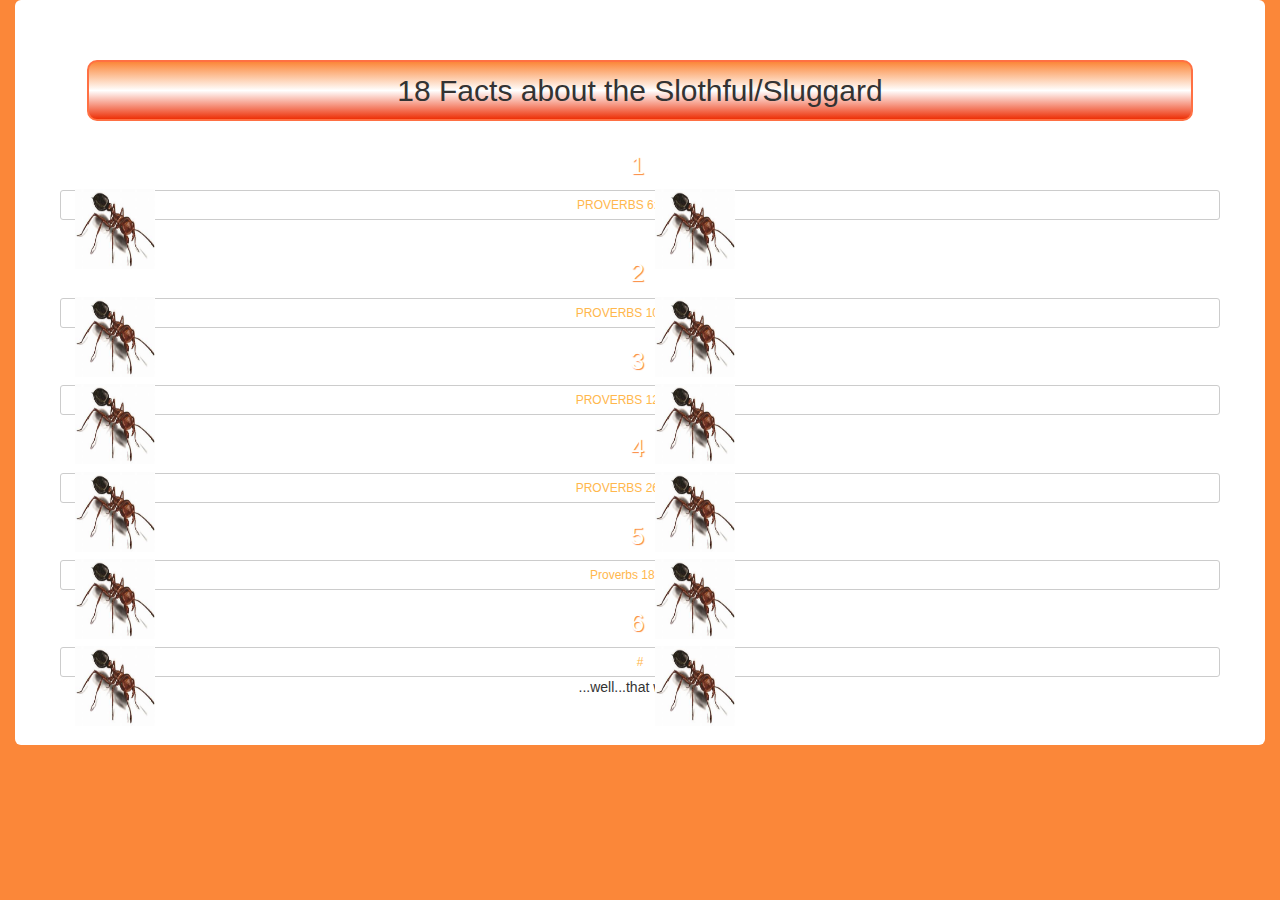
==== commit ff188767: "add more modifications" ====
--- a/sluggard.html
+++ b/sluggard.html
@@ -27,7 +27,7 @@
       <div class="sloth2"><p>Go to the ant, O lazy one; Observe her ways and be wise, Which, having no chief, Overseer or ruler, She prepares her food in the summer And brings in her provisions [of food for the winter] in the harvest. How long will you lie down, O lazy one? When will you arise from your sleep [and learn self-discipline]?</br>
 </p></div>
       </div>
-      <a href="https://bible.com/bible/1588/pro.6.6-9.AMP"><button type="button" class="btn btn-block btn-sm btn-default">PROVERBS 6:6‭-‬9 AMP</button></a>
+      <a href="https://bible.com/bible/1588/pro.6.6-9.AMP" style="display: block;"><button type="button" class="btn btn-block btn-sm btn-default">PROVERBS 6:6‭-‬9 AMP</button></a>
       </div><!--row1-->
         
       </br>
--- a/css/styles.css
+++ b/css/styles.css
@@ -13,6 +13,16 @@
 	margin: 30px;
 }
 
+h3 {
+	color: white;
+	text-shadow: 1px 1px 1px  #FB8739;
+	letter-spacing: 5px;
+}
+
+p {
+	white-space: pre-wrap;
+}
+
 p6 {
 	color: #FB8739;
 	font-size: initial;
@@ -93,37 +103,52 @@
 	height: 20px;
 }
 
+.img012 {
+	width: 20px;
+	height: 20px;
+	float: left;
+}
+
+.img013 {
+	width: 20px;
+	height: 20px;
+	float: right;
+}
+
 .img1, .img3, .img5 {
 	width: 80px;
 	height: 80px;
 	margin: 0px;
+	display: block;
+	margin: 0px;
+	position: absolute;
+}
+
+.img2, .img4, .img6 {
+	width: 80px;
+	height: 80px;
+	margin: 0px;
+	float: right;
+	display: block;
+	position: absolute;
+}
+
+.img7, .img9, .img11 {
+	width: 80px;
+	height: 80px;
+	margin: 0px;
 	float: left;
 	display: block;
-	margin: 0px;
-}
-
-.img2, .img4, .img6 {
+	position: absolute;
+}
+
+.img8, .img10, .img12 {
 	width: 80px;
 	height: 80px;
 	margin: 0px;
 	float: right;
 	display: block;
-}
-
-.img7, .img9, .img11 {
-	width: 80px;
-	height: 80px;
-	margin: 0px;
-	float: left;
-	display: block;
-}
-
-.img8, .img10, .img12 {
-	width: 80px;
-	height: 80px;
-	margin: 0px;
-	float: right;
-	display: block;
+	position: absolute;
 }
 
 .sloth1, .sloth2, .sloth3 {
